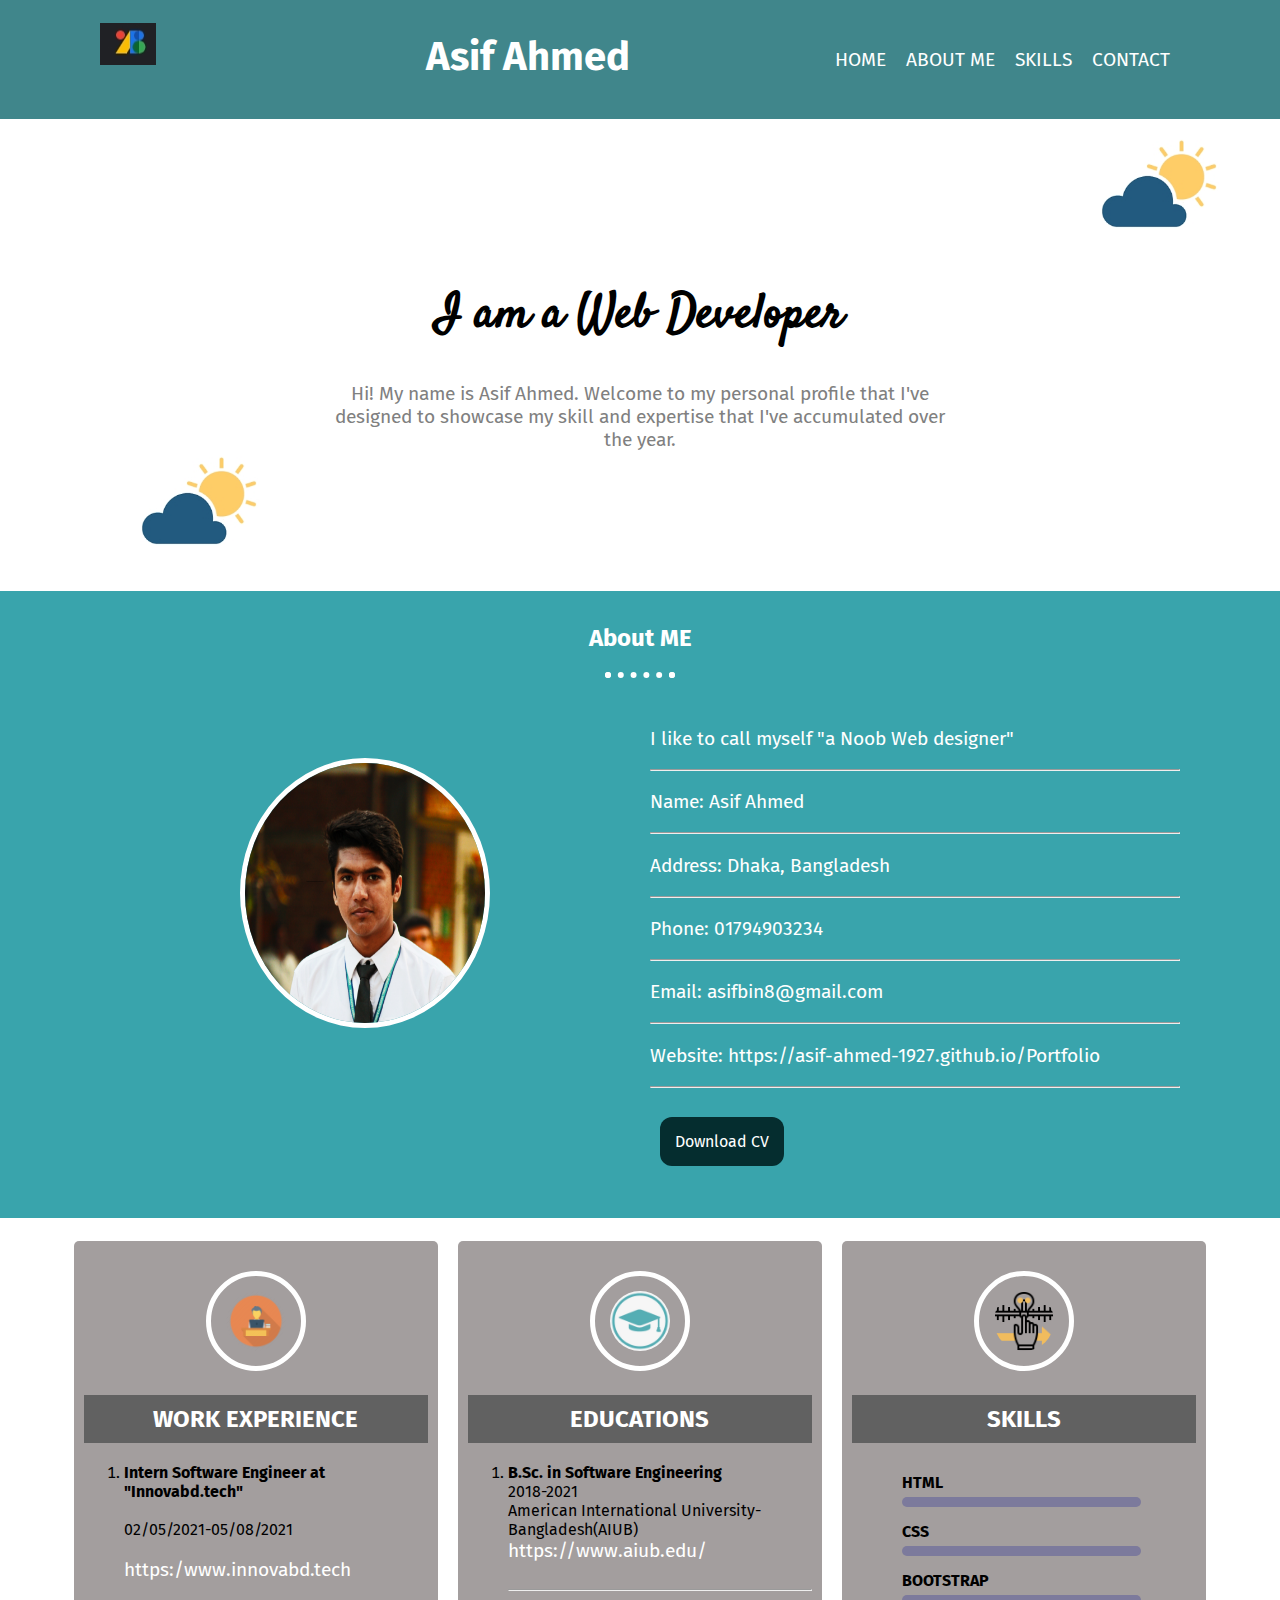
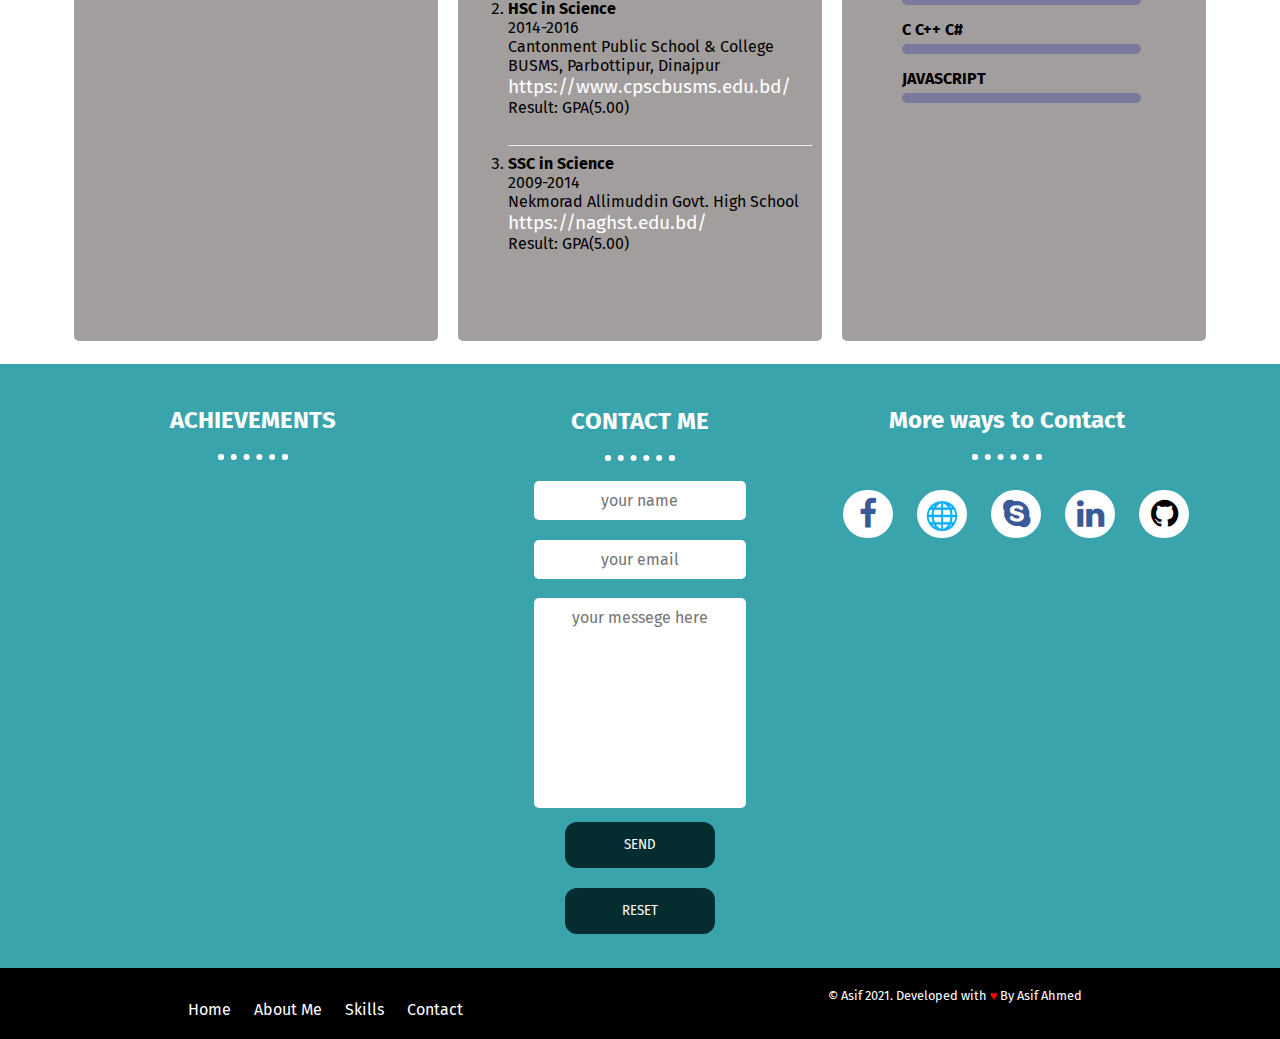
==== index.html @ d8c932d9 "commit" ====
<!DOCTYPE html>
<html lang="en">
<head>
  <meta charset="UTF-8">
  <meta name="viewport" content="width=device-width, initial-scale=1.0">
  <meta http-equiv="X-UA-Compatible" content="ie=edge">
  <title>Asif Ahmed</title>

  <link rel="stylesheet" href="https://cdnjs.cloudflare.com/ajax/libs/font-awesome/4.7.0/css/font-awesome.min.css">

  <!-- css for mobile --> 
  <link rel="stylesheet" href="style.css">

  <!-- css for desktop -->
  <link rel="stylesheet" href="Desktop.css" media="screen and (min-width:992px)">

  <!-- google font -->
  <link href="https://fonts.googleapis.com/css2?family=Fira+Sans&family=Montserrat&family=Satisfy&display=swap" rel="stylesheet">
</head>
<body>
  <!-- navbar starts here  -->
  <div class="navbar">
      
    <div class="nav-logo col-2">
      <img src="Images/log.jpg" alt="logo">
    </div>
    <div class="nav-heading col-4">
      <h1>Asif Ahmed</h1>
    </div>
    <div class="navbar-menu col-6">
      <a href="#">Home</a>
      <a href="#about-me-id">About Me</a>          
      <a href="#skill-id">Skills</a>
      <a href="#contact-id">Contact</a>
    </div>
    
  </div>
<!-- navbar ends here  -->

<!-- Profile Start here  -->
  <div class="profile">
    <img class="top-weather-logo" src="Images/log2.jpg" alt="weather-logo">
    <div class="profile-desc">
      <h1>I am a Web Developer</h1>
      <p>Hi! My name is Asif Ahmed. Welcome to my personal profile that I've designed to showcase my skill and expertise that I've accumulated over the year. </p>
    </div>
    <img class="bottom-weather-logo" src="Images/log2.jpg" alt="weather-logo">
</div>
<!-- Profile ends here  -->

<!-- about me Starts here  -->
<div class="about-me" id="about-me-id">
  <h2>About ME</h2>
  <hr class="dotted-hr">
  <div class="aboutme-image col-6">
    <img src="Images/3.jpg" alt="Asif-Ahmed">
  </div>
  <div class="aboutme-desc col-6">
    <p>I like to call myself "a Noob Web designer"</p>

    <hr class="aboutme-hr">
    <p>Name: Asif Ahmed</p>
    <hr class="aboutme-hr">
    <p>Address: Dhaka, Bangladesh</p>
    <hr class="aboutme-hr">
    <p>Phone: <a href="tel:+8801794903234">01794903234</a></p>
    <hr class="aboutme-hr">
    <p>Email: <a href="emailto:asifbin8@gmail.com"></a>asifbin8@gmail.com</p>
    <hr class="aboutme-hr">
    <p>Website:<a href="https://www.asif-ahmed-1927.github.io/Portfolio/" target="blank"> https://asif-ahmed-1927.github.io/Portfolio</a></p>
    <hr class="aboutme-hr">
    <p>
      <a href="https://drive.google.com/file/d/1SBVdRyEC3fxeqTo9CUcD7kyn-CoewLz8/view?usp=sharing" target="blank">
        <button class="cv-button">Download CV</button>
      </a>
    </p>
  </div>
</div>

<!-- about me ends here  -->

<!-- profesional experience starts here  -->
<div class="profesional-experience">

  <div class="work-experience col-4">
    <div class="card">
      <div class="card-icon">
        <img class="round-img" src="Images/work2.png" alt="work icon">
      </div>
      <div class="card-title">
        <h2>WORK EXPERIENCE</h2>

      </div>
      <div class="card-desc">
        <ol>
          <li>
            <strong>Intern Software Engineer at "Innovabd.tech"</strong>
            <br><br>
            02/05/2021-05/08/2021<br><br>
            <a href="https:/www.innovabd.tech" target="blank">https:/www.innovabd.tech</a>

            
          </li>
        </ol>

      </div>
    </div>

  </div>
  <div class="education col-4">
    <div class="card">
      <div class="card-icon">
        <img class="round-img" src="Images/Edu.png" alt="Education icon">
      </div>
      <div class="card-title">
        <h2>EDUCATIONS</h2>

      </div>
      <div class="card-desc">
        <ol>
          <li>
            <strong>B.Sc. in Software Engineering</strong>
            <br>
            2018-2021<br>
            American International University-Bangladesh(AIUB)
            <br>
            <a href="https:/www.aiub.edu" target="blank">https://www.aiub.edu/</a>

            
          </li><br>
          <hr>
          <li>
            <strong>HSC in Science</strong>
            <br>
            2014-2016<br>
            Cantonment Public School & College BUSMS, Parbottipur, Dinajpur
            <br>
            <a href="https:/www.cpscbusms.edu.bd/" target="blank">https://www.cpscbusms.edu.bd/</a><br>
            Result: GPA(5.00)

          </li><br>
          <hr>
          <li>
            <strong>SSC in Science</strong>
            <br>
            2009-2014<br>
            Nekmorad Allimuddin Govt. High School
            <br>
            <a href="https:/www.naghst.edu.bd/" target="blank">https://naghst.edu.bd/</a><br>
            Result: GPA(5.00)

          </li>
        </ol>

      </div>

  </div>
  </div>
  <div class="skills col-4" id="skill-id">
    <div class="card">
      <div class="card-icon">
        <img class="round-img" src="Images/skill.png" alt="Skill icon">
      </div>
      <div class="card-title">
        <h2>SKILLS</h2>

      </div>
      <div class="card-desc">
        <div class="skills-container">
          <ul>
            <li class="html">HTML</li>
            <li class="css">CSS</li>
            <li class="boot">BOOTSTRAP</li>
            <li class="c">C C++ C#</li>
            <li class="java">JAVASCRIPT</li>
          </ul>
        </div>
        

      </div>

  </div>

</div>
</div>
<!-- profesional experience end here  -->

<!-- contact starts here  -->
<div class="Achiv-Contact" id="contact-id">
  <div class="achivement col-4">
    <h2>ACHIEVEMENTS</h2>
    <hr class="dotted-hr">

  </div>
  <div class="contact col-4">
    <h2>CONTACT ME</h2>
    <hr class="dotted-hr">

    <form action="mailto:asifbin8@gmail.com" method="post" enctype="text/plain">
      <p><input type="text" placeholder="your name" name="name"></p>
      <p><input type="email" placeholder="your email" name="email"></p>
      <textarea name="messege" id="" cols="30" rows="10" placeholder="your messege here"></textarea>
      <button type="submit">SEND</button>
      <button type="reset">RESET</button>
  </div>
  <div class="contact-link col-4">
    <h2>More ways to Contact</h2>
    <hr class="dotted-hr">
    <div class="media-button">
      <button class="btn" onclick="window.open('https://www.facebook.com/asif.ahmed19/')" class="btn request-callback"><i class="fa fa-facebook" style="color:  #3b5998;" aria-hidden="true"></i></button>
      <button class="btn" onclick="window.open('https://twitter.com/Asif_Ahmed_1927')" class="btn request-callback"> <span style="font-size: 1.7rem;">&#127760;</span> </i></button>
      <button class="btn" onclick="window.open('https://www.instagram.com/asifahmed1927/')" class="btn request-callback"><i class="fa fa-skype" style="color:  #3b5998;" aria-hidden="true"></i></button>
      <button class="btn" onclick="window.open('https://www.linkedin.com/in/asif-ahmed-122b11160/')" class="btn request-callback"><i class="fa fa-linkedin" style="color:  #3b5998;" aria-hidden="true"></i></button>
      <button class="btn" onclick="window.open('https://github.com/Asif-Ahmed-1927')" class="btn request-callback"><i class="fa fa-github" aria-hidden="true" style="color: #000000;"></i></button>
    </div>

  </div>
</div>

<!-- contact ends here  -->

<!-- footer starts here  -->
<div class="footer">
  <div class="footer-menu col-6">
    <a href="#">Home</a>
      <a href="#about-me-id">About Me</a>          
      <a href="#skill-id">Skills</a>
      <a href="#contact-id">Contact</a>

  </div>
  <div class="footer-desc col-6">
    &copy; Asif 2021. Developed with <span style="color:red"; font-size: 1.5rem> ♥ </span> By Asif Ahmed

  </div>

</div>
<!-- footer ends here  -->
</body>
</html>
---- style.css ----
*{
  box-sizing: border-box;
  font-family: 'Fira Sans', sans-serif;   
}

body{
  margin: 0;
}

h1{  
  font-size: 2.5rem;
  text-align: center;
}

h2{
  font-size: 1.5rem;
  text-align: center;
}

a{
  color: white;
  font-size: 1.2rem;
  text-decoration: none; 
}
p{
  font-size: 1.2rem;
  text-align: justify;
}

.dotted-hr{
  border:dotted 6px white;
  border-bottom: none;
  margin: 20px auto;
  width: 70px;
}


[class*="col-"] {
  float: left;
  padding: 10px;
}

/* For mobile phones: */
[class*="col-"] {
  width: 100%;
}
/* column design for mobile phones ends here */



/* navbar design starts here  */
.navbar{
   background-color: #40868b;
   /* background-image: linear-gradient(to right, green, orange); */
   padding: 1% 7%;
   text-align: center;
}

.nav-heading h1{
  color: white; 
  margin: 0;    
  padding-top: 10px;   
}

.navbar-menu{
   display: flex;
   flex-direction: column;  
   text-transform: uppercase; 
}

.navbar-menu a{      
   background-color: #0c6168;
   border-radius: 10px;     
   margin: 7px 0px;  
   padding: 10px;      
}

.navbar-menu a:hover{
  background-color: gray;
  /* text-decoration: underline; */
}

.navbar::after {
  content: "";
  clear: both;
  display: table;
}
/* navbar design ends here  */

/* Profile design Start here  */

.profile{
  padding: 130px 10px;
  position: relative;
  text-align: center;
}
.profile .top-weather-logo{
  position: absolute;
  right: 60px;
  top:20px;
  transition: transform 2s;
}

.profile .top-weather-logo:hover{
  transform: rotate(360deg);
}

.profile-desc h1{
  font-family: 'satisfy', cursive;
  font-size: 3rem;
}

.profile-desc p{
  color: gray;
  text-align: center;
  width: 90%;
  margin: 0 auto 20px auto;
}

.profile .bottom-weather-logo{
  position: absolute;
  left: 60px;
  bottom:10px;
  transition: transform 2s;
}

.profile .bottom-weather-logo:hover{
  transform: rotate(360deg);
}

.profile::after{
  content: "";
  display: table;
  clear: both;
}

/* Profile design ends here  */

/* About me design Starts here  */
.about-me{
  background-color: #39a4ac;
  padding: 1% 7%;
  color: white;
  text-align: center;
  font-family: 'Montserrat', sans-serif;
}

.aboutme-image img{
  border: 5px solid white;
  border-radius: 50%;
  height: 220px;
  width: 200px;
}

.about-me p{
  text-align: center;
}

.about-me a{
  font-size: 1.2rem;
}

.cv-button{
  background-color: #052d2f;
  color: white;
  border: none;
  border-radius: 12px;
  font-size: 1rem;
  padding: 15px;
  text-align: center;
  margin: 10px;
  cursor: pointer;
}
.about-me::after{
  clear: both;
  display: table;
  content: "";
}
/* About me design ends here  */

/* Profesional Experience design strats here  */

.profesional-experience{
  padding: 1% 0%;
}

.profesional-experience .card{
  background-color: #a39e9e;
  border-radius: 5px;
  padding: 10px;
  transition: 0.3s;
  height:  700px;

}

.profesional-experience .card:hover{
  box-shadow: 0 4px 8px 5px black;
}

.card-icon{
  text-align: center;
}

.card-icon img{
  margin-top: 20px;
  width: 100px;
}

.round-img{
  border: 5px solid white;
  border-radius: 50%;
  padding: 15px;

}

.card-title h2{
  background-color: #616161;
  color: white;
  padding: 10px;
  text-align: center;
}

.skills-container{
  padding-right: 45px;
}

.skills-container li{
  list-style: none;
  font-weight: bolder;
  margin: 30px 10px;
  position: relative;
  text-transform: uppercase;
}

.skills-container li::before{
  content: "";
  position: absolute;
  width: 100%;
  height: 10px;
  top: calc(100% + 5px);
  left: 0;
  border-radius: 1000px;

  background-color: rgb(86,86,153, .5);
}

.skills-container li::after{
  content: "";
  position: absolute;
  width: 0;
  height: 10px;
  top: calc(100% + 5px);
  left: 0;
  border-radius: 1000px;
  background-color: rgb(86,86,153, 1);
  animation-duration: 3s;
  animation-delay: 2s;
  animation-timing-function: linear;
  animation-fill-mode: forwards;
  animation-iteration-count: 3;

}

.skills-container li.html::after{
  animation-name: html;

}
@keyframes html{
  to{
    width: 90%;
  }

}

.skills-container li.css::after{
  animation-name: css;

}
@keyframes css{
  to{
    width: 80%;
  }

}

.skills-container li.c::after{
  animation-name: c;

}
@keyframes c{
  to{
    width: 60%;
  }

}

.skills-container li.boot::after{
  animation-name: boot;

}
@keyframes boot{
  to{
    width: 50%;
  }

}

.skills-container li.java::after{
  animation-name: java;

}
@keyframes java{
  to{
    width: 30%;
  }

}
.profesional-experience::after{
  display: table;
  clear: both;
  content: "";
}

/* Profesional Experience design ends here  */

/* contact starts here */
.Achiv-Contact{
  padding: 1% 7%;
  background-color: #39a4ac;
  color: white;
}

.contact{
  padding: 1% 7%;
  text-align: center;

}

.contact input, textarea{
  width: 100%;
  padding: 10px;
  font-size: 1rem;
  text-align: center;
  border: none;
  border-radius: 5px;
  resize: none;
}

.contact button{
  border: none;
  border-radius: 12px;
  background-color: #052d2f;
  color: white;
  cursor: pointer;
  padding: 15px;
  margin: 10px;
  width: 100px;
}

.contact-links{
 text-align: center; 
}

.media-button .btn{
  border: none;
  border-radius: 25px;
  cursor: pointer;
  font-size: 32px;
  padding: 5px;
  margin: 10px;
  width: 50px;
  background-color: white;
}

.btn:hover{
  background-color: gray;
}

.Achiv-Contact::after{
  content: "";
  display: table;
  clear: both;
}

.footer{
  background-color: black;
  color: white;
  padding: 10px;
  text-align: center;
  font-size: 0.8rem;

}

.footer-menu a{
  display: block;
  margin: 15px 0;
  font-size: 1rem;
}

.footer::after{
  display: table;
  clear: both;
  content: "";

}

.footer-menu a:hover{
  color: gray;
}
/*footer ends here */
---- Desktop.css ----
/* For desktop: */
.col-1 {width: 8.33%;}
.col-2 {width: 16.66%;}
.col-3 {width: 25%;}
.col-4 {width: 33.33%;}
.col-5 {width: 41.66%;}
.col-6 {width: 50%;}
.col-7 {width: 58.33%;}
.col-8 {width: 66.66%;}
.col-9 {width: 75%;}
.col-10 {width: 83.33%;}
.col-11 {width: 91.66%;}
.col-12 {width: 100%;}



/* navbar designing starts here */
.nav-logo{
    text-align: left;
}

.nav-heading h1{
    text-align: right;  
}

.navbar-menu{            
    flex-direction: row;
    justify-content: flex-end;
}

 .navbar-menu a{   
   text-decoration: none;
   color: white;
   padding: 5px 10px;
   background-color: transparent;
   margin: 20px 0;   
   border-radius: 10px;  
   font-size: 1.2rem;
}
/* navbar designing ends here */

/*Profile designing starts here */

.profile .top-weather-logo{
    right: 100x;
    width: 120px;
    transition: width 2s,transform 2s;
  }
  
  .profile .top-weather-logo:hover{
    width: 140px;
  }

  .profile .bottom-weather-logo{
    bottom: 45px;
    left: 140px;
    width: 120px;
    transition: transform 2s;
  }
  
  .profile .bottom-weather-logo:hover{
    width: 140px;
  }
  
  .profile-desc p{
    color: gray;
    text-align: center;
    width: 50%;
    margin: 0 auto;
    margin-bottom: 10px;
  }

/* Profile designing ends here */

/* About me design Starts here  */

.aboutme-image{
  margin-top: 50px;

}

.aboutme-image img{
  height: 270px;
  width: 250px;
}

.aboutme-desc p{
  text-align: left;
}

/* About me design ends here  */

/* Profesional Experience design strats here  */
.profesional-experience{
  padding: 1% 5%;

}
/* Profesional Experience design ends here  */

/* Contact design strats here  */

.achivement{
  padding-right: 50px;
}

.contact button{
  width: 150px;
}

.contact-links{
  position: relative;
}

.media-button{
  position: absolute;
}
  
/* Contact design ends here  */

/* footer design starts here  */
.footer-menu{
  margin-top: 12px;
}

.footer-menu a{
  display: inline;
  margin: 10px;
}

.footer-desc{
  bottom: 20px;
}

/* footer design ends here  */
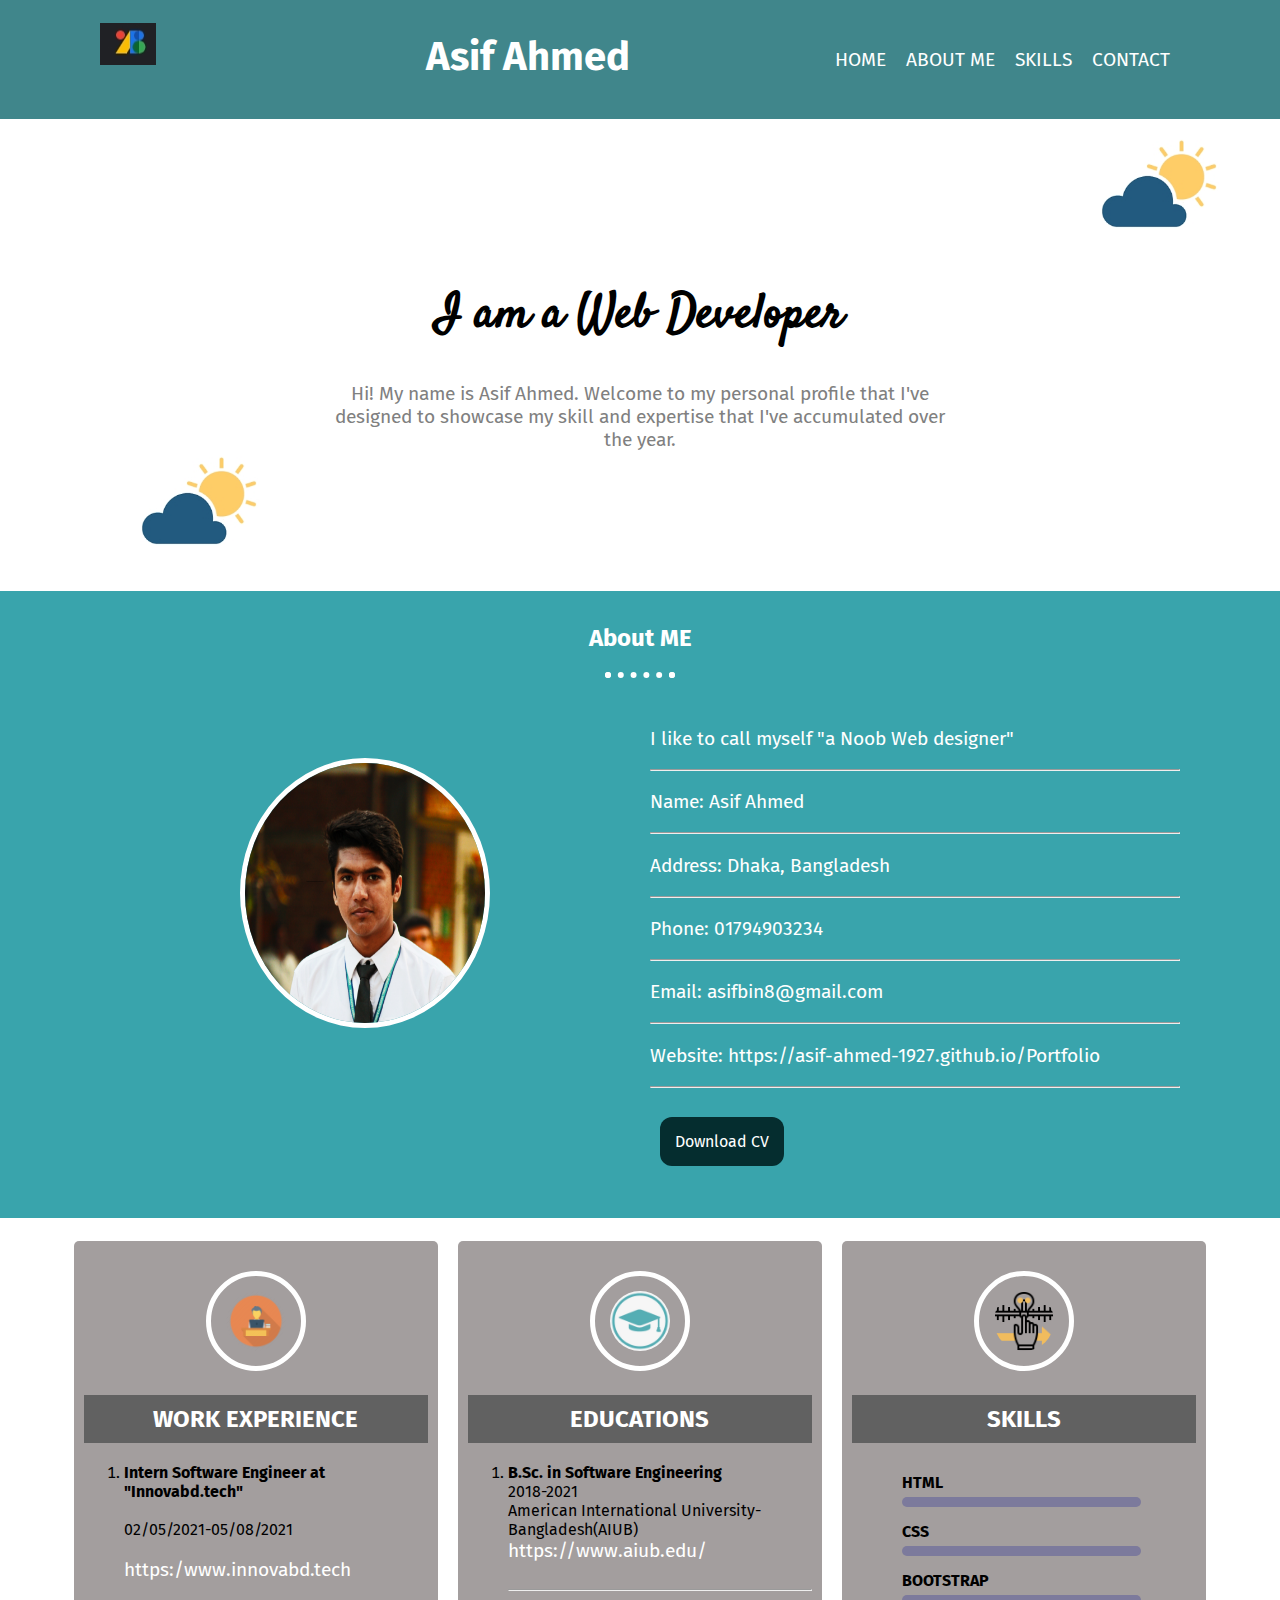
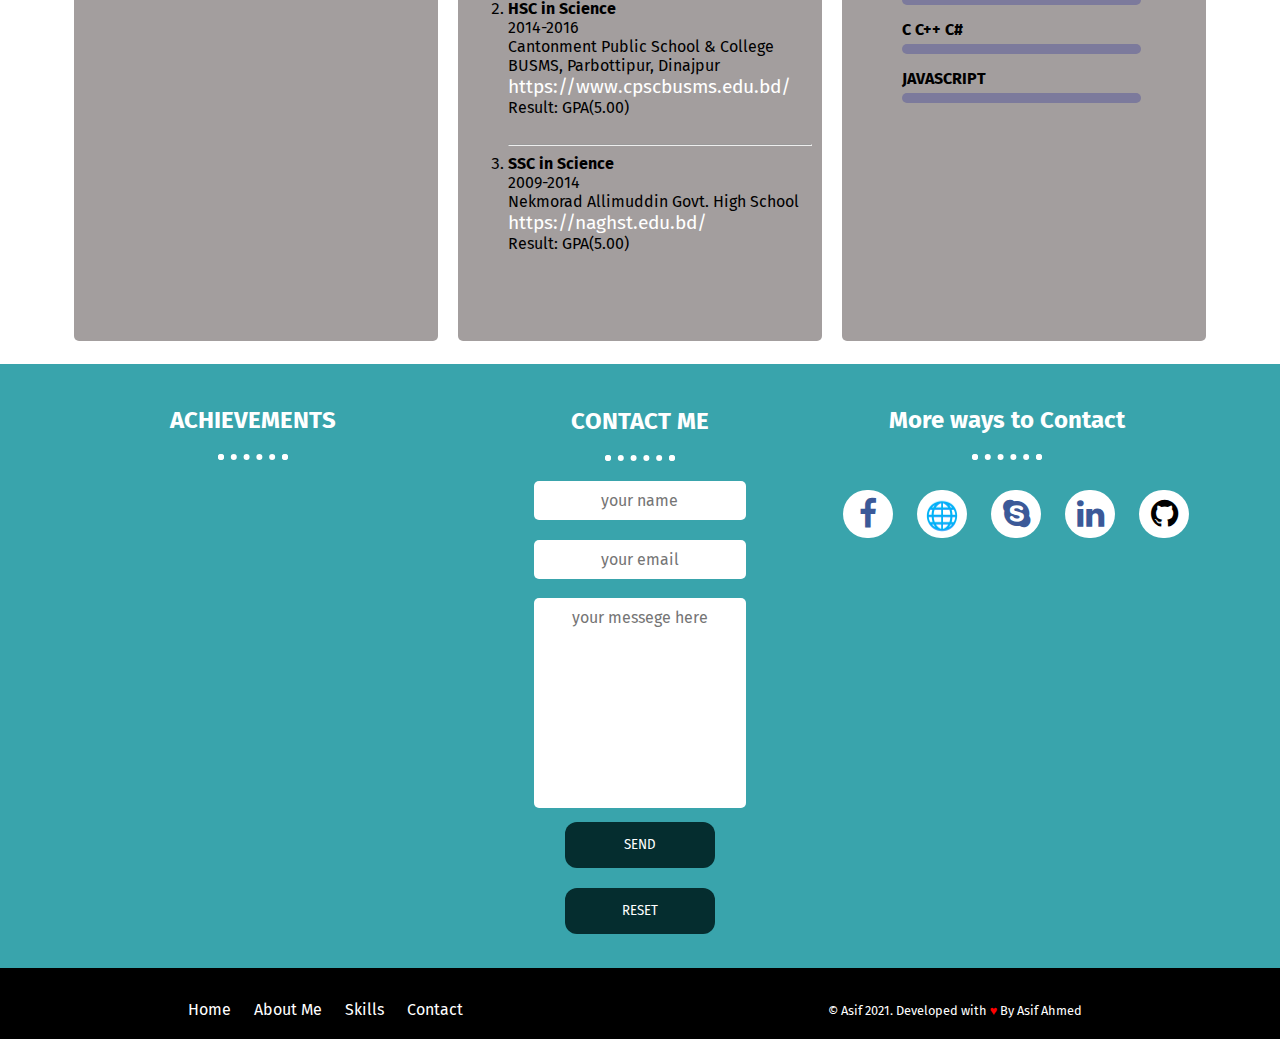
==== commit 9adf14b4: "commit" ====
--- a/index.html
+++ b/index.html
@@ -6,6 +6,7 @@
   <meta http-equiv="X-UA-Compatible" content="ie=edge">
   <title>Asif Ahmed</title>
 
+ <!-- icon btn --> 
   <link rel="stylesheet" href="https://cdnjs.cloudflare.com/ajax/libs/font-awesome/4.7.0/css/font-awesome.min.css">
 
   <!-- css for mobile --> 
@@ -229,6 +230,7 @@
 
   </div>
   <div class="footer-desc col-6">
+    <br>
     &copy; Asif 2021. Developed with <span style="color:red"; font-size: 1.5rem> ♥ </span> By Asif Ahmed
 
   </div>
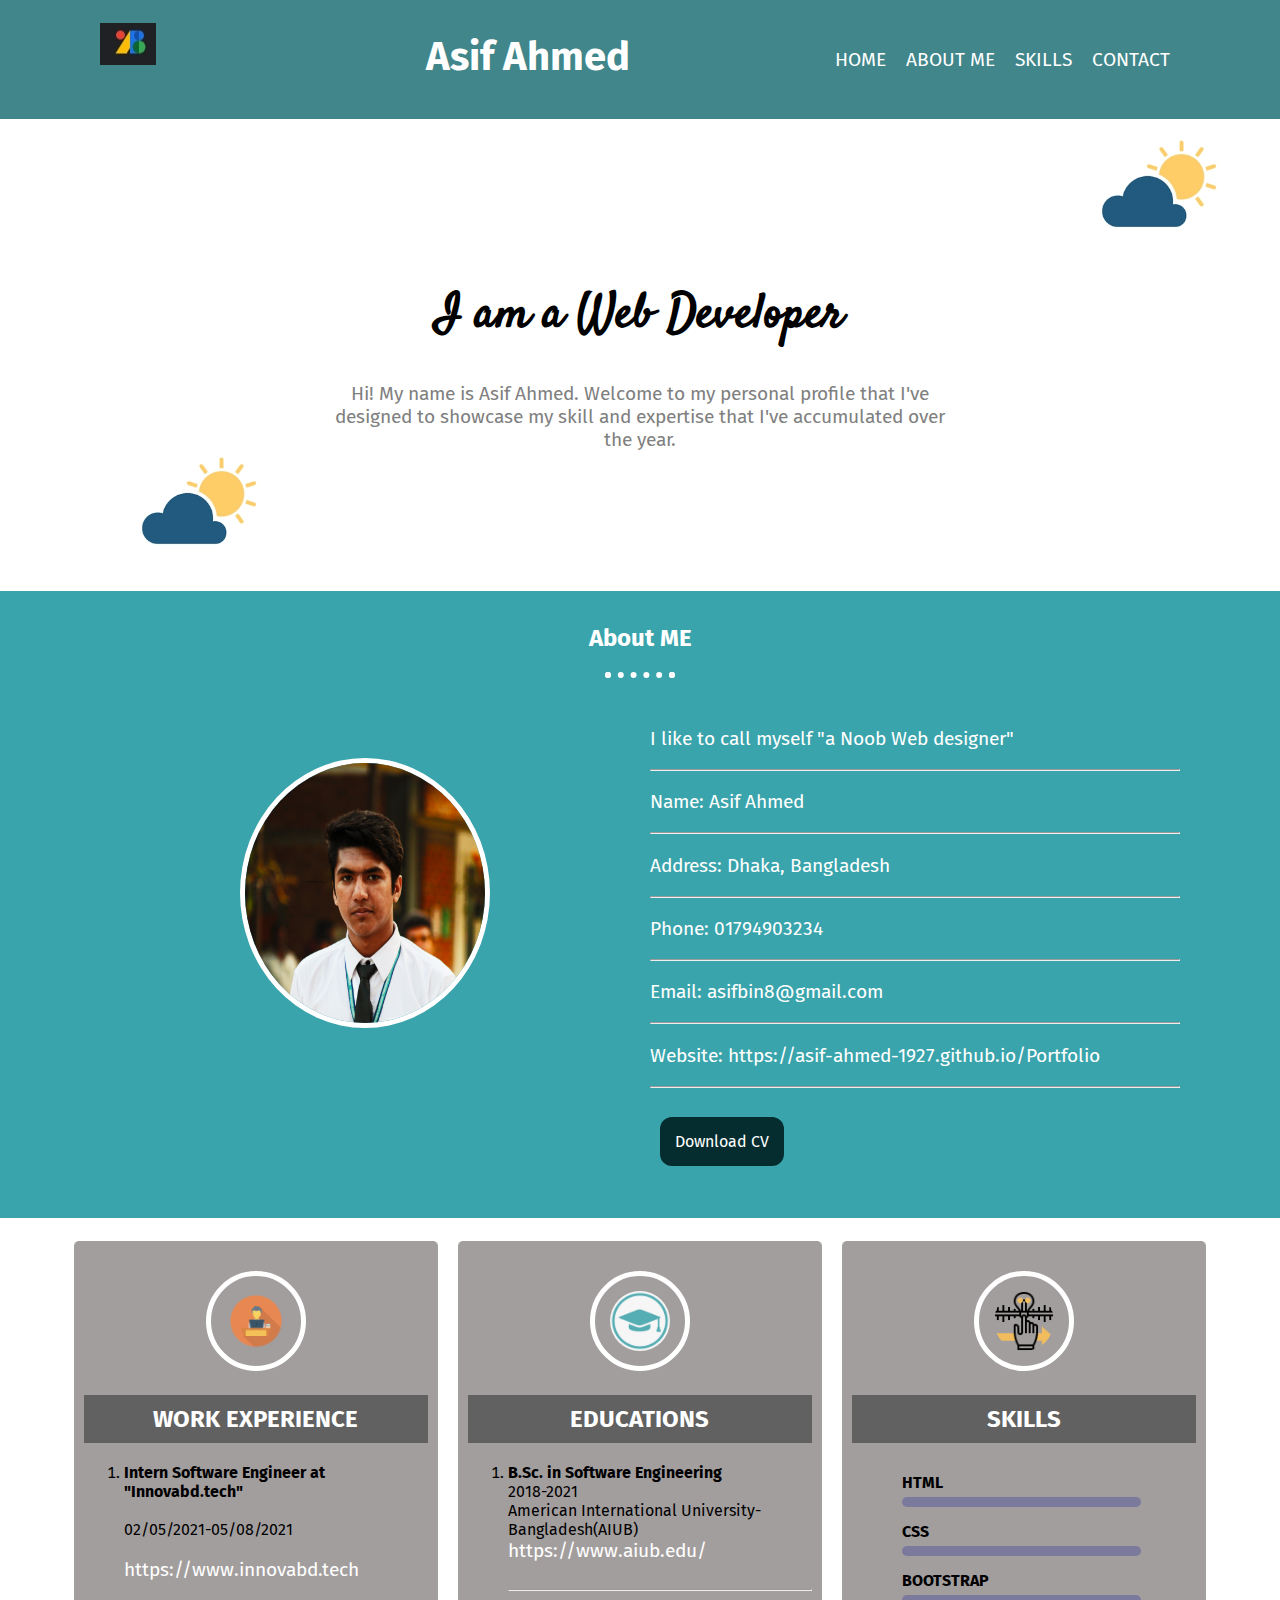
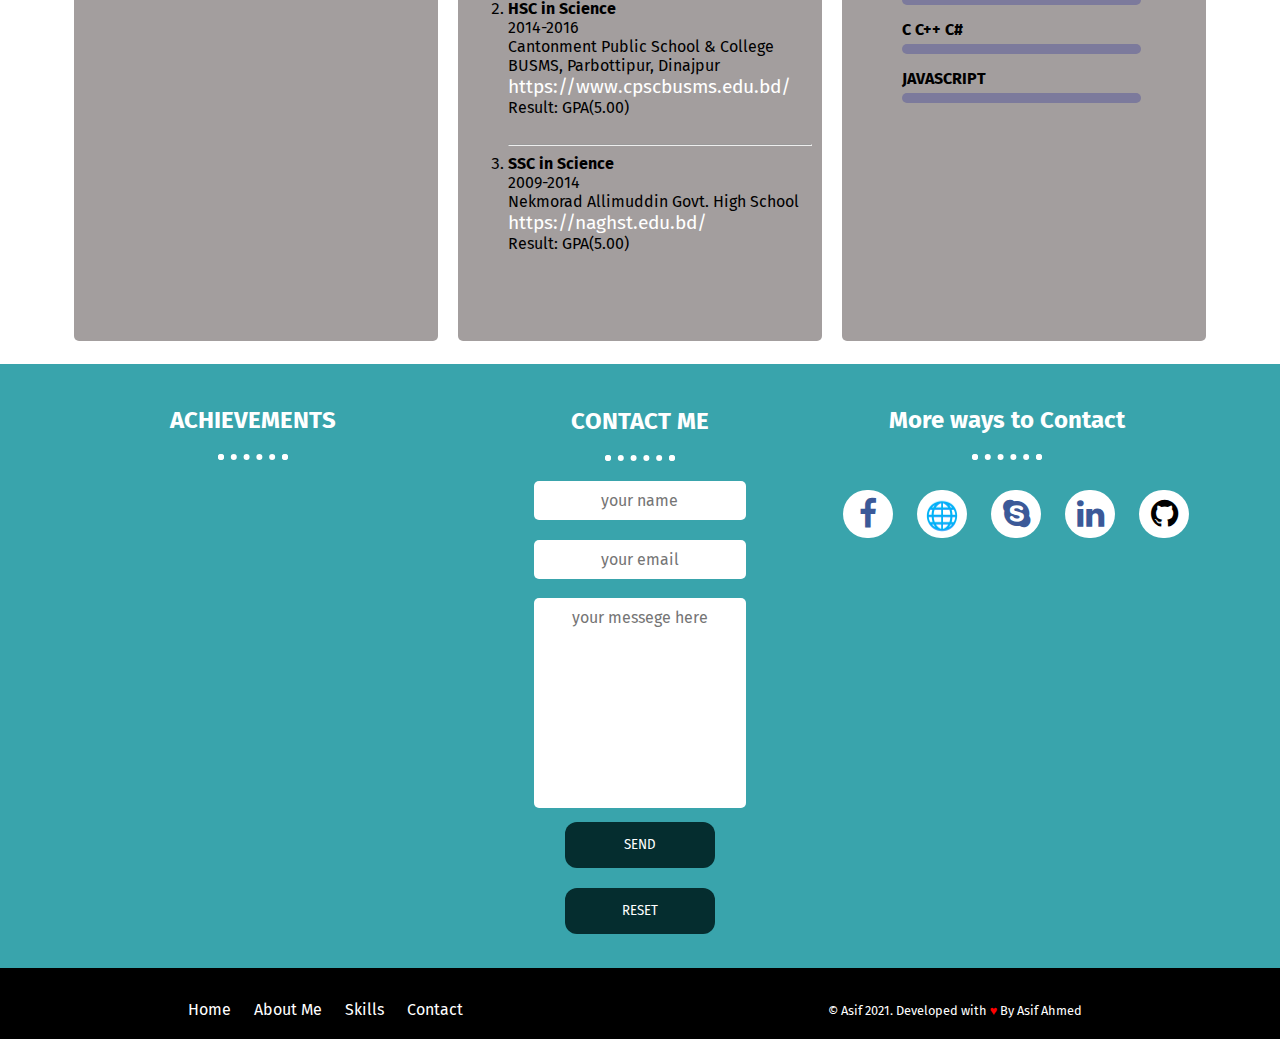
==== commit 60ad6a62: "...." ====
--- a/index.html
+++ b/index.html
@@ -98,7 +98,7 @@
             <strong>Intern Software Engineer at "Innovabd.tech"</strong>
             <br><br>
             02/05/2021-05/08/2021<br><br>
-            <a href="https:/www.innovabd.tech" target="blank">https:/www.innovabd.tech</a>
+            <a href="https:/www.innovabd.tech" target="blank">https://www.innovabd.tech</a>
 
             
           </li>
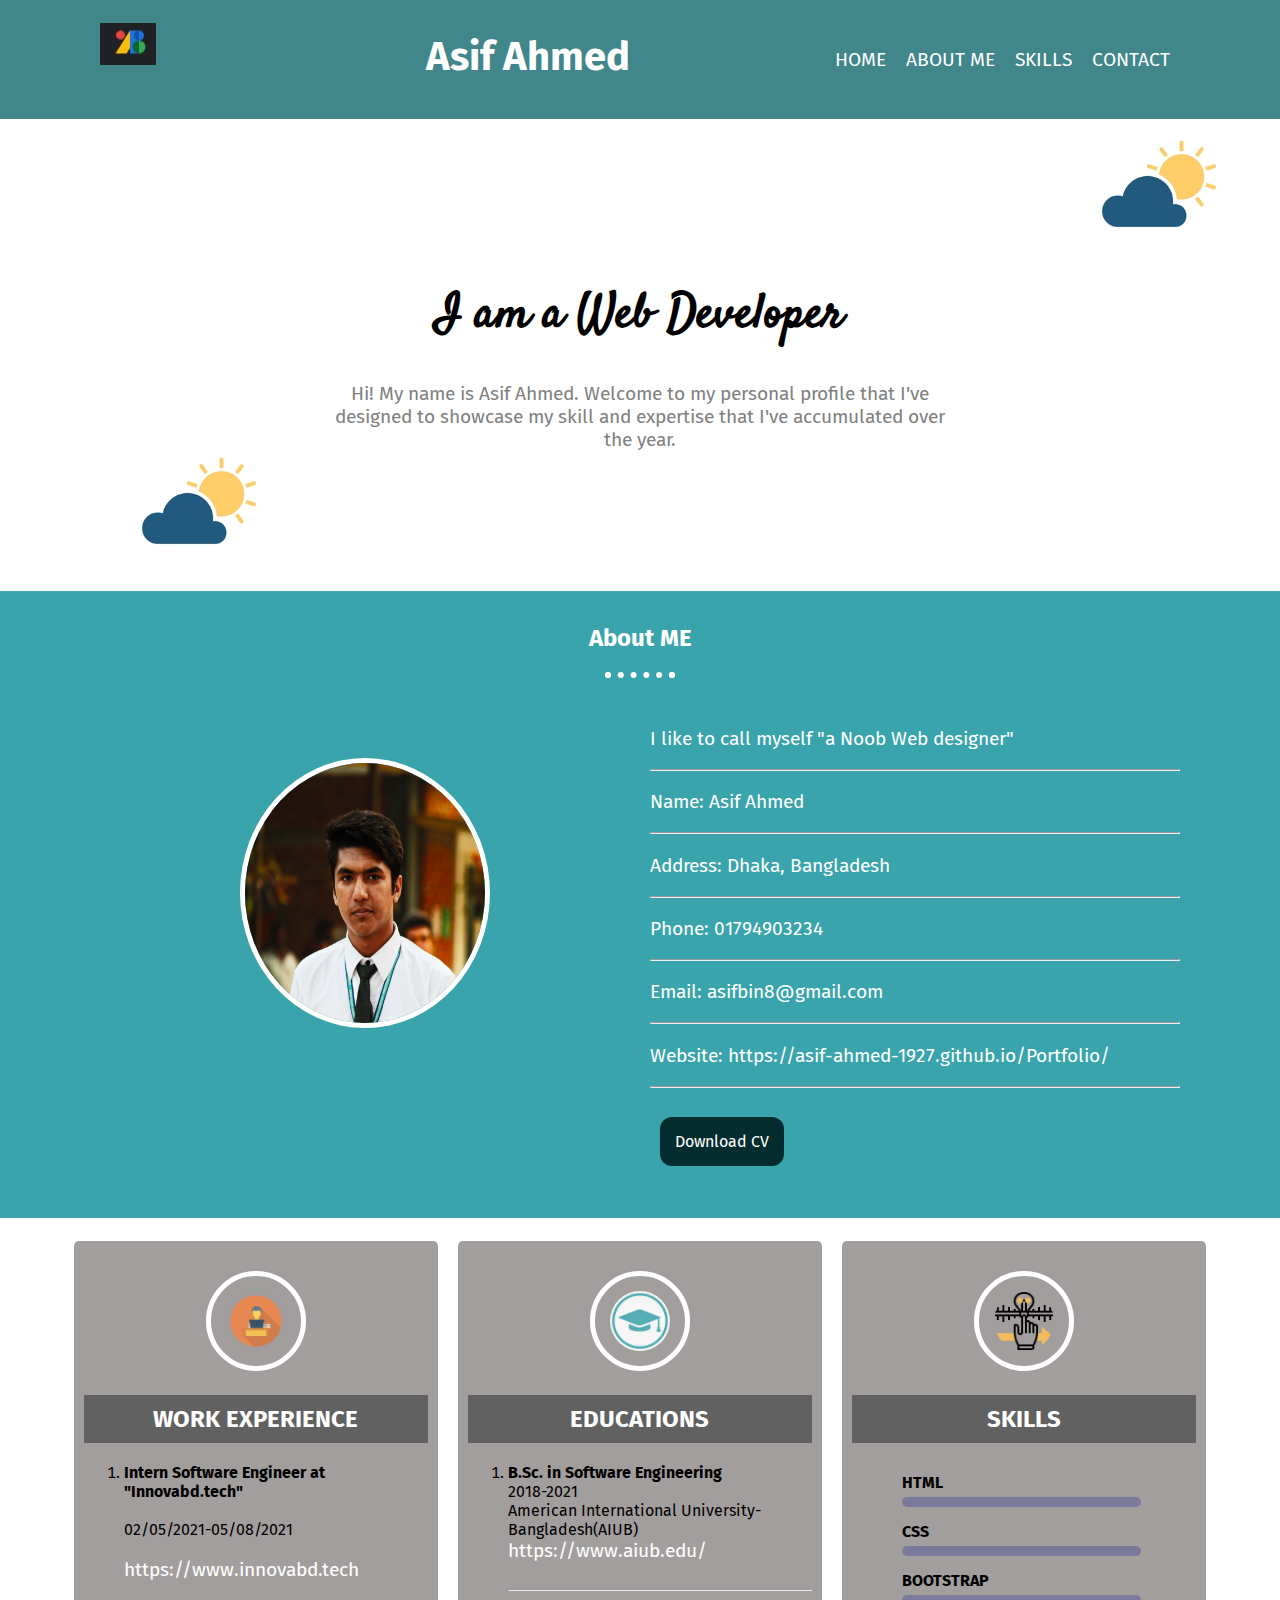
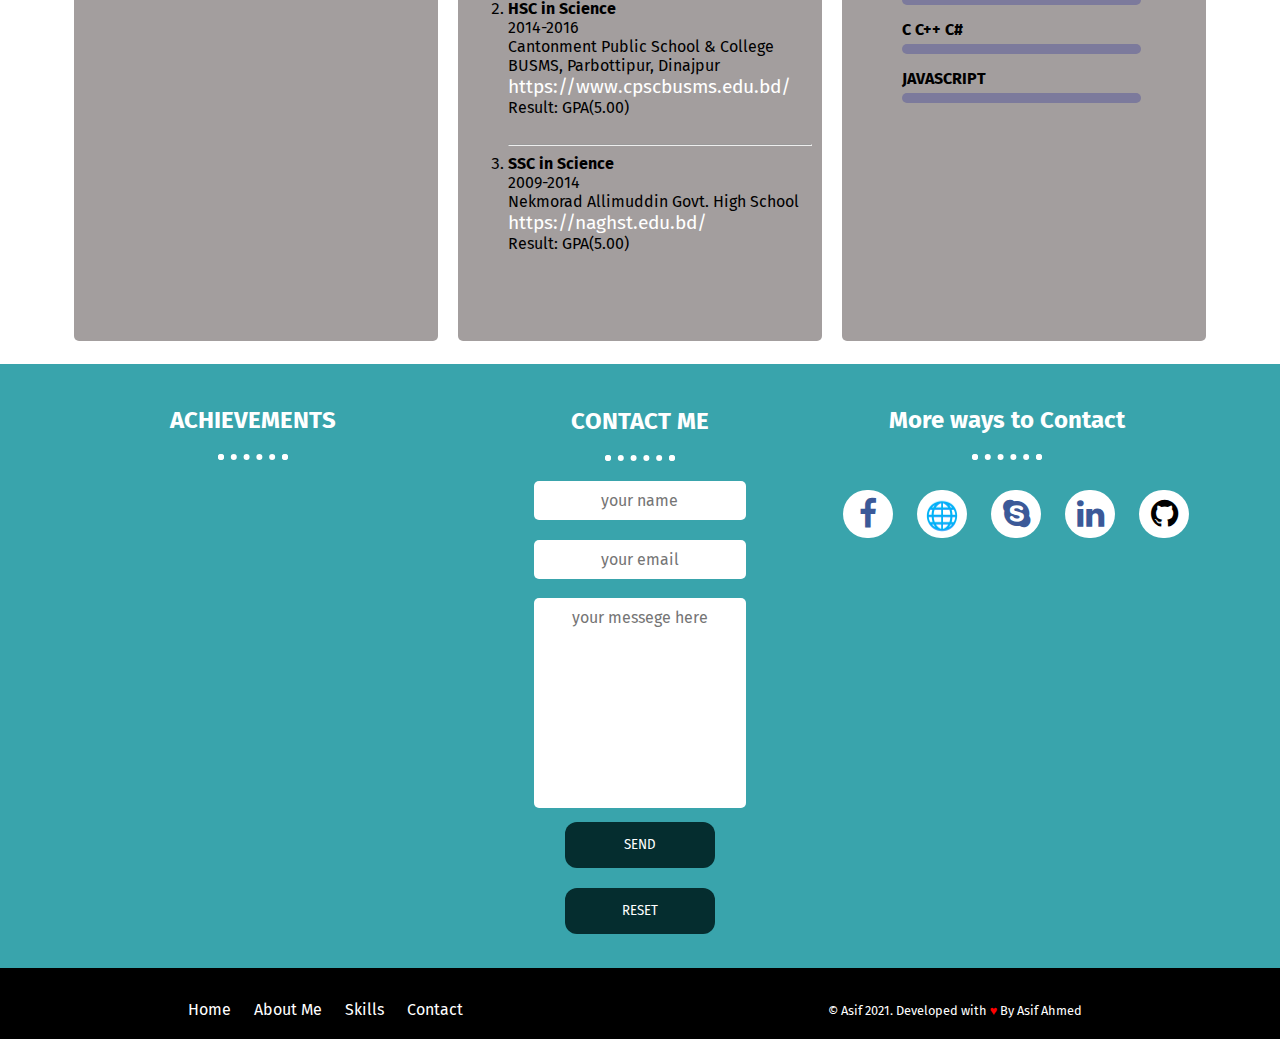
==== commit 7b797c2a: "commit" ====
--- a/index.html
+++ b/index.html
@@ -68,7 +68,7 @@
     <hr class="aboutme-hr">
     <p>Email: <a href="emailto:asifbin8@gmail.com"></a>asifbin8@gmail.com</p>
     <hr class="aboutme-hr">
-    <p>Website:<a href="https://www.asif-ahmed-1927.github.io/Portfolio/" target="blank"> https://asif-ahmed-1927.github.io/Portfolio</a></p>
+    <p>Website:<a href="https://asif-ahmed-1927.github.io/Portfolio/" target="blank"> https://asif-ahmed-1927.github.io/Portfolio/</a></p>
     <hr class="aboutme-hr">
     <p>
       <a href="https://drive.google.com/file/d/1SBVdRyEC3fxeqTo9CUcD7kyn-CoewLz8/view?usp=sharing" target="blank">
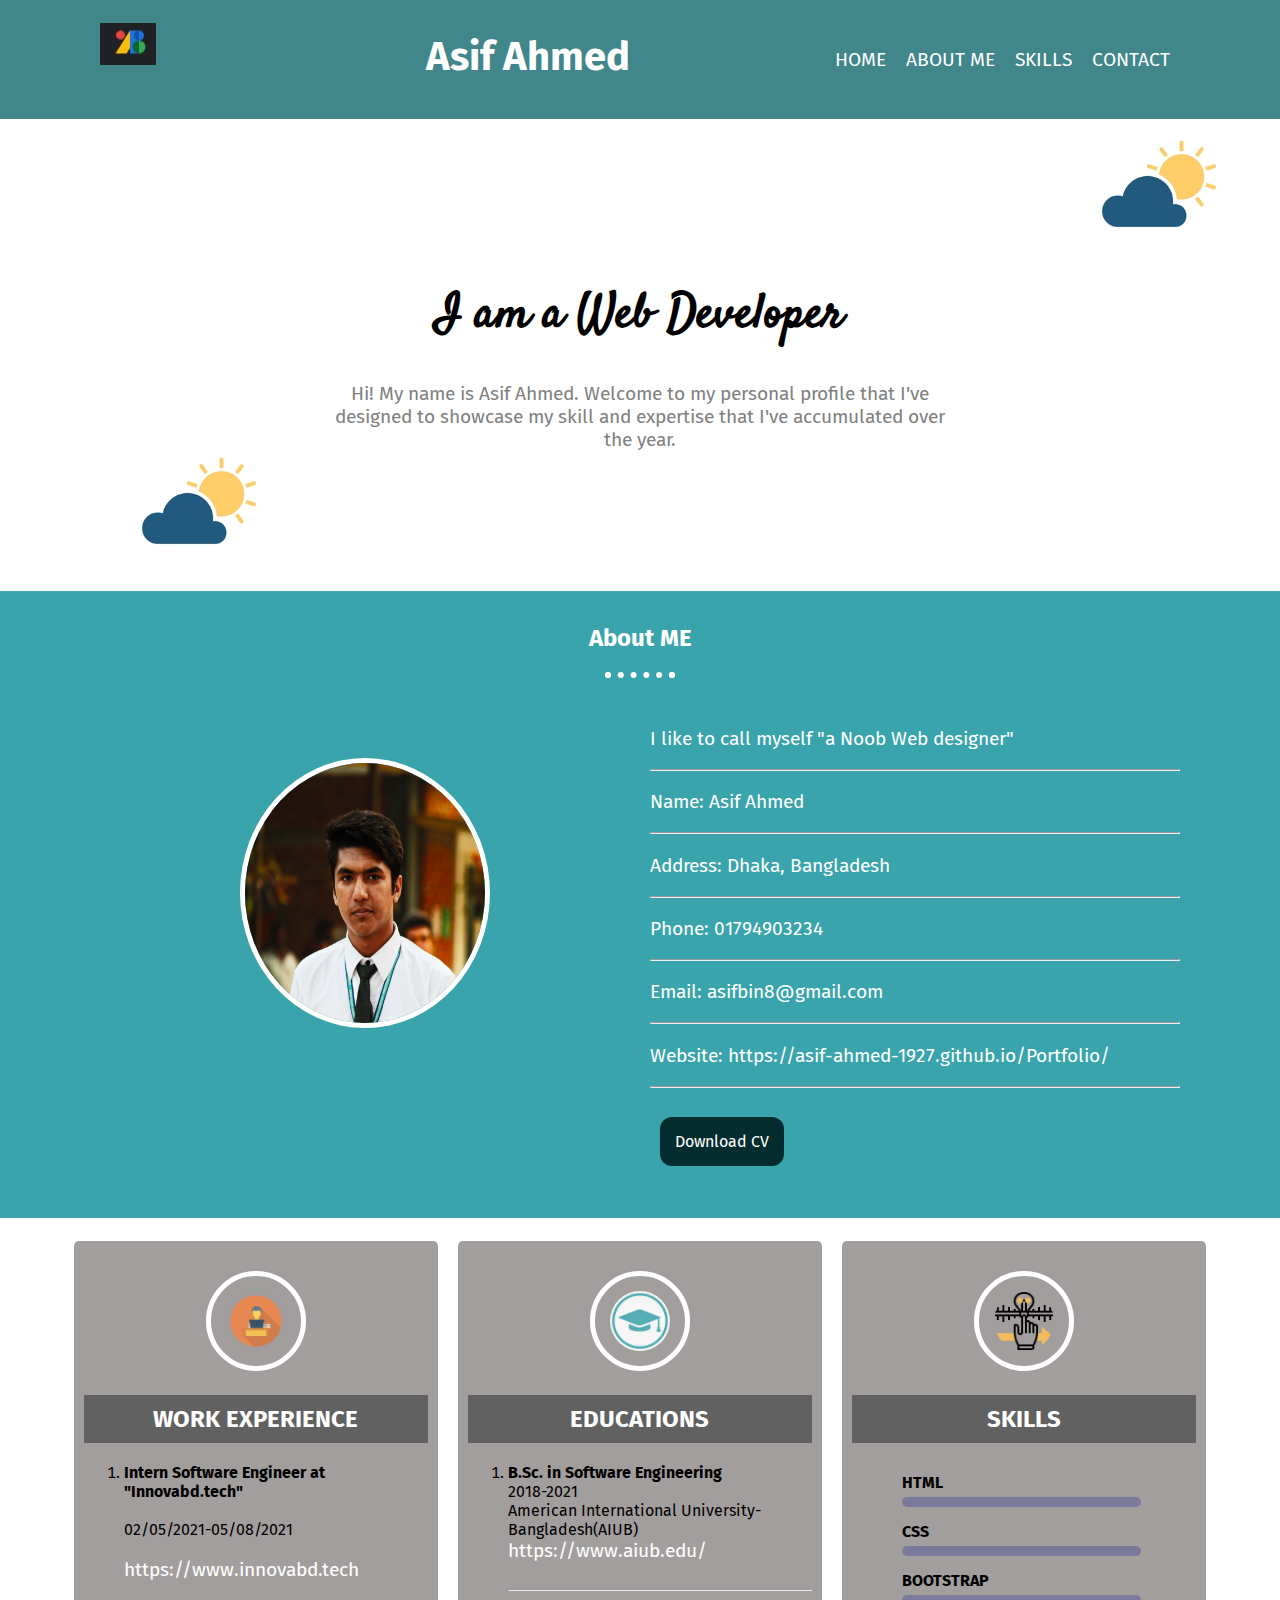
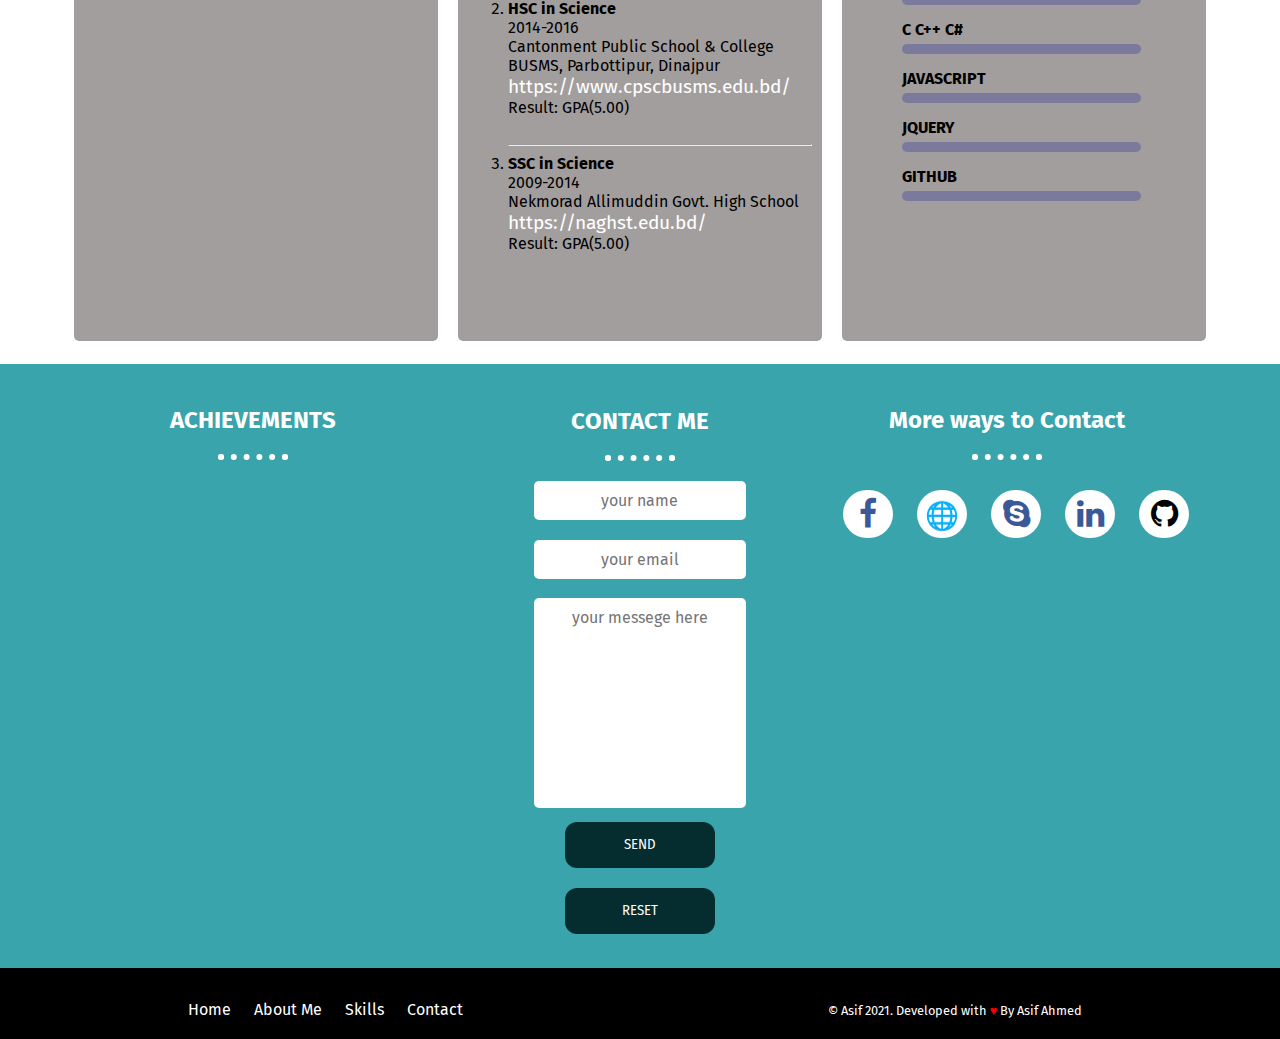
==== commit 4d7d011e: "commit" ====
--- a/index.html
+++ b/index.html
@@ -71,7 +71,7 @@
     <p>Website:<a href="https://asif-ahmed-1927.github.io/Portfolio/" target="blank"> https://asif-ahmed-1927.github.io/Portfolio/</a></p>
     <hr class="aboutme-hr">
     <p>
-      <a href="https://drive.google.com/file/d/1SBVdRyEC3fxeqTo9CUcD7kyn-CoewLz8/view?usp=sharing" target="blank">
+      <a href="https://drive.google.com/drive/folders/1X_U_pXVSOmMru9TC7EIcdAGBAJsdT213" target="blank">
         <button class="cv-button">Download CV</button>
       </a>
     </p>
@@ -174,6 +174,8 @@
             <li class="boot">BOOTSTRAP</li>
             <li class="c">C C++ C#</li>
             <li class="java">JAVASCRIPT</li>
+            <li class="java">JQuery</li>
+            <li class="java">GitHub</li>
           </ul>
         </div>
         
--- a/style.css
+++ b/style.css
@@ -300,7 +300,7 @@
 }
 @keyframes boot{
   to{
-    width: 50%;
+    width: 70%;
   }
 
 }
@@ -311,7 +311,7 @@
 }
 @keyframes java{
   to{
-    width: 30%;
+    width: 70%;
   }
 
 }
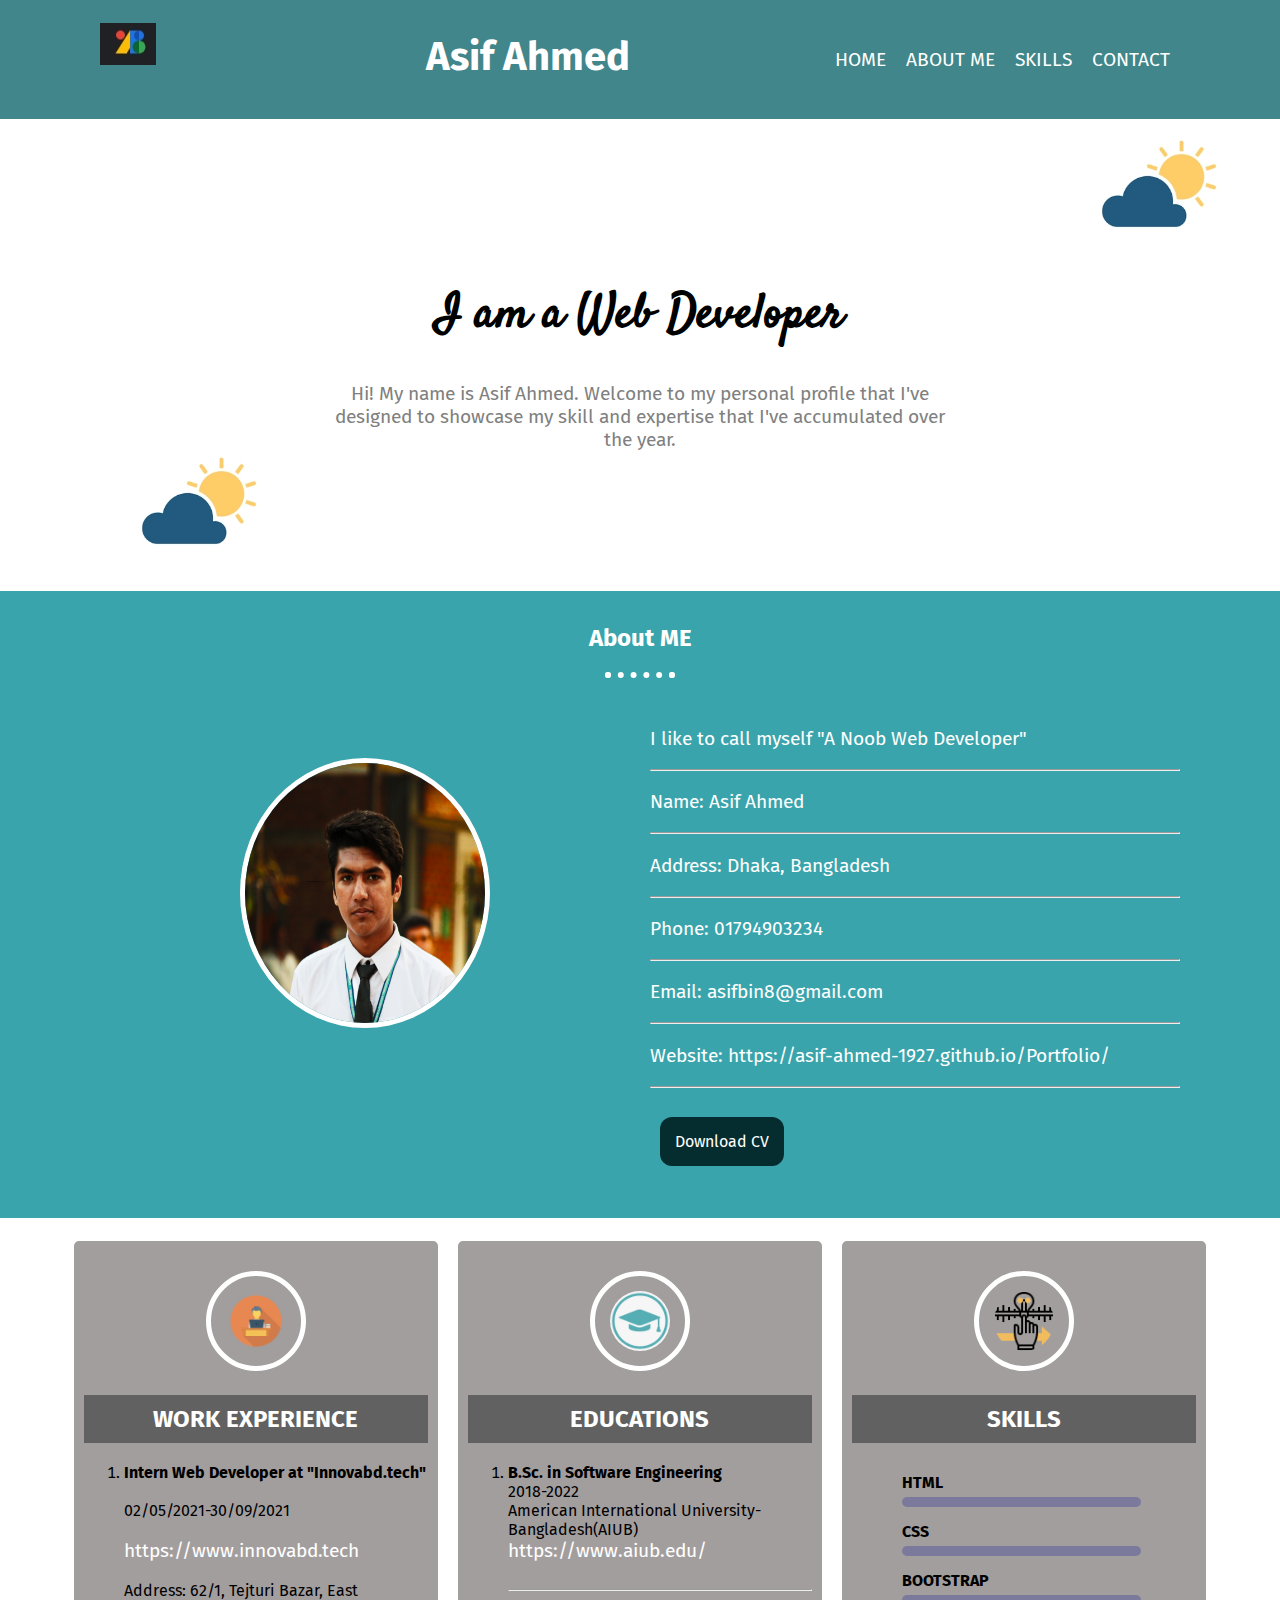
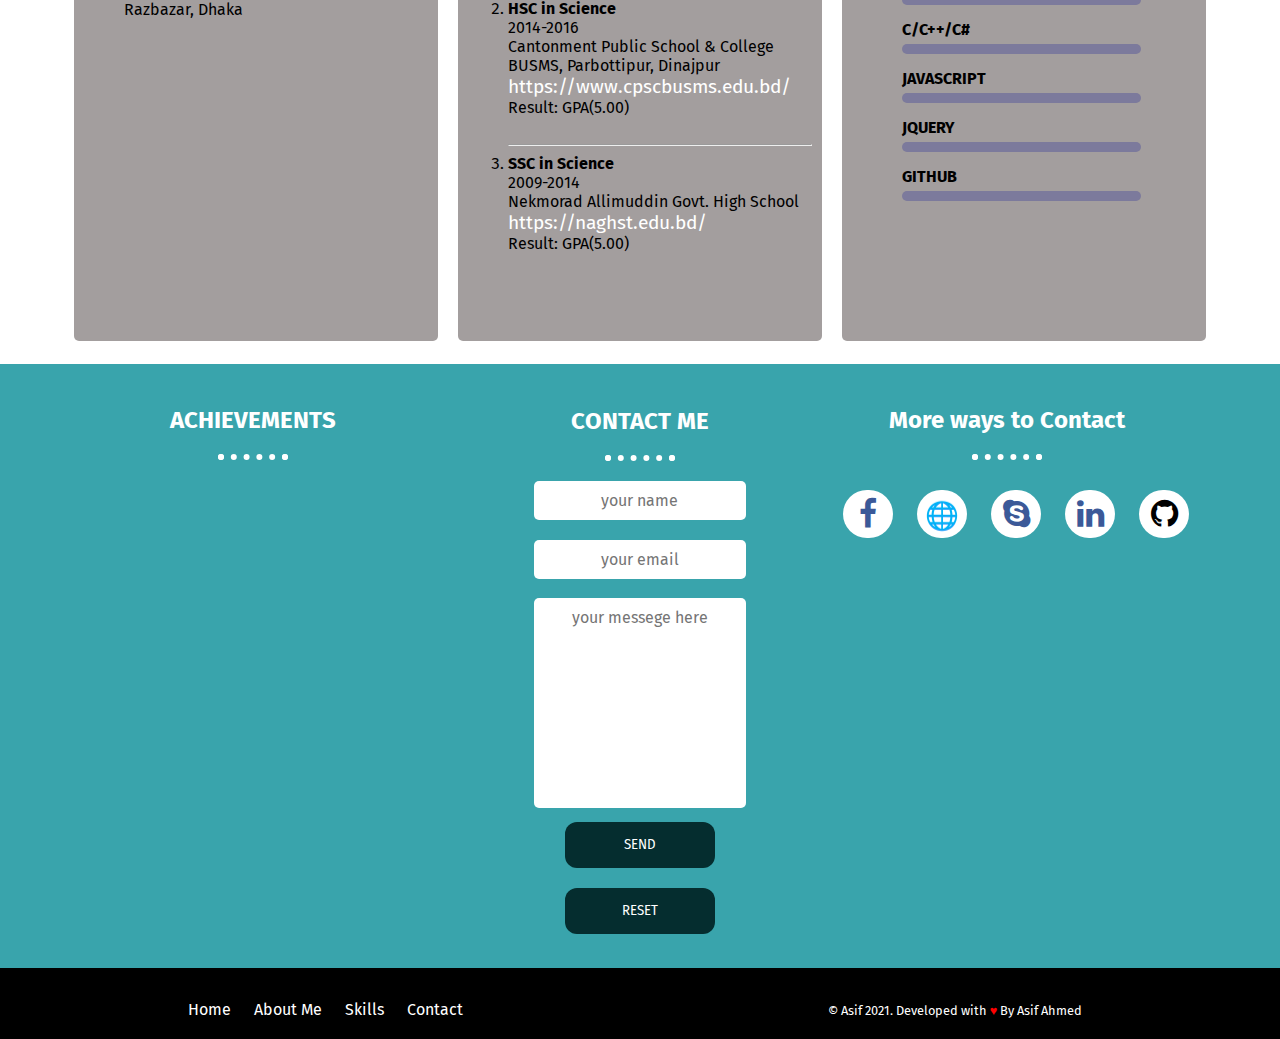
==== commit 7cbd351d: "commit" ====
--- a/index.html
+++ b/index.html
@@ -57,7 +57,7 @@
     <img src="Images/3.jpg" alt="Asif-Ahmed">
   </div>
   <div class="aboutme-desc col-6">
-    <p>I like to call myself "a Noob Web designer"</p>
+    <p>I like to call myself "A Noob Web Developer"</p>
 
     <hr class="aboutme-hr">
     <p>Name: Asif Ahmed</p>
@@ -95,10 +95,11 @@
       <div class="card-desc">
         <ol>
           <li>
-            <strong>Intern Software Engineer at "Innovabd.tech"</strong>
+            <strong>Intern Web Developer at "Innovabd.tech"</strong>
             <br><br>
-            02/05/2021-05/08/2021<br><br>
-            <a href="https:/www.innovabd.tech" target="blank">https://www.innovabd.tech</a>
+            02/05/2021-30/09/2021<br><br>
+            <a href="https:/www.innovabd.tech" target="blank">https://www.innovabd.tech</a><br><br>
+            Address: 62/1, Tejturi Bazar, East Razbazar, Dhaka
 
             
           </li>
@@ -122,7 +123,7 @@
           <li>
             <strong>B.Sc. in Software Engineering</strong>
             <br>
-            2018-2021<br>
+            2018-2022<br>
             American International University-Bangladesh(AIUB)
             <br>
             <a href="https:/www.aiub.edu" target="blank">https://www.aiub.edu/</a>
@@ -172,8 +173,8 @@
             <li class="html">HTML</li>
             <li class="css">CSS</li>
             <li class="boot">BOOTSTRAP</li>
-            <li class="c">C C++ C#</li>
-            <li class="java">JAVASCRIPT</li>
+            <li class="c">C/C++/C#</li>
+            <li class="java">JavaScript</li>
             <li class="java">JQuery</li>
             <li class="java">GitHub</li>
           </ul>
